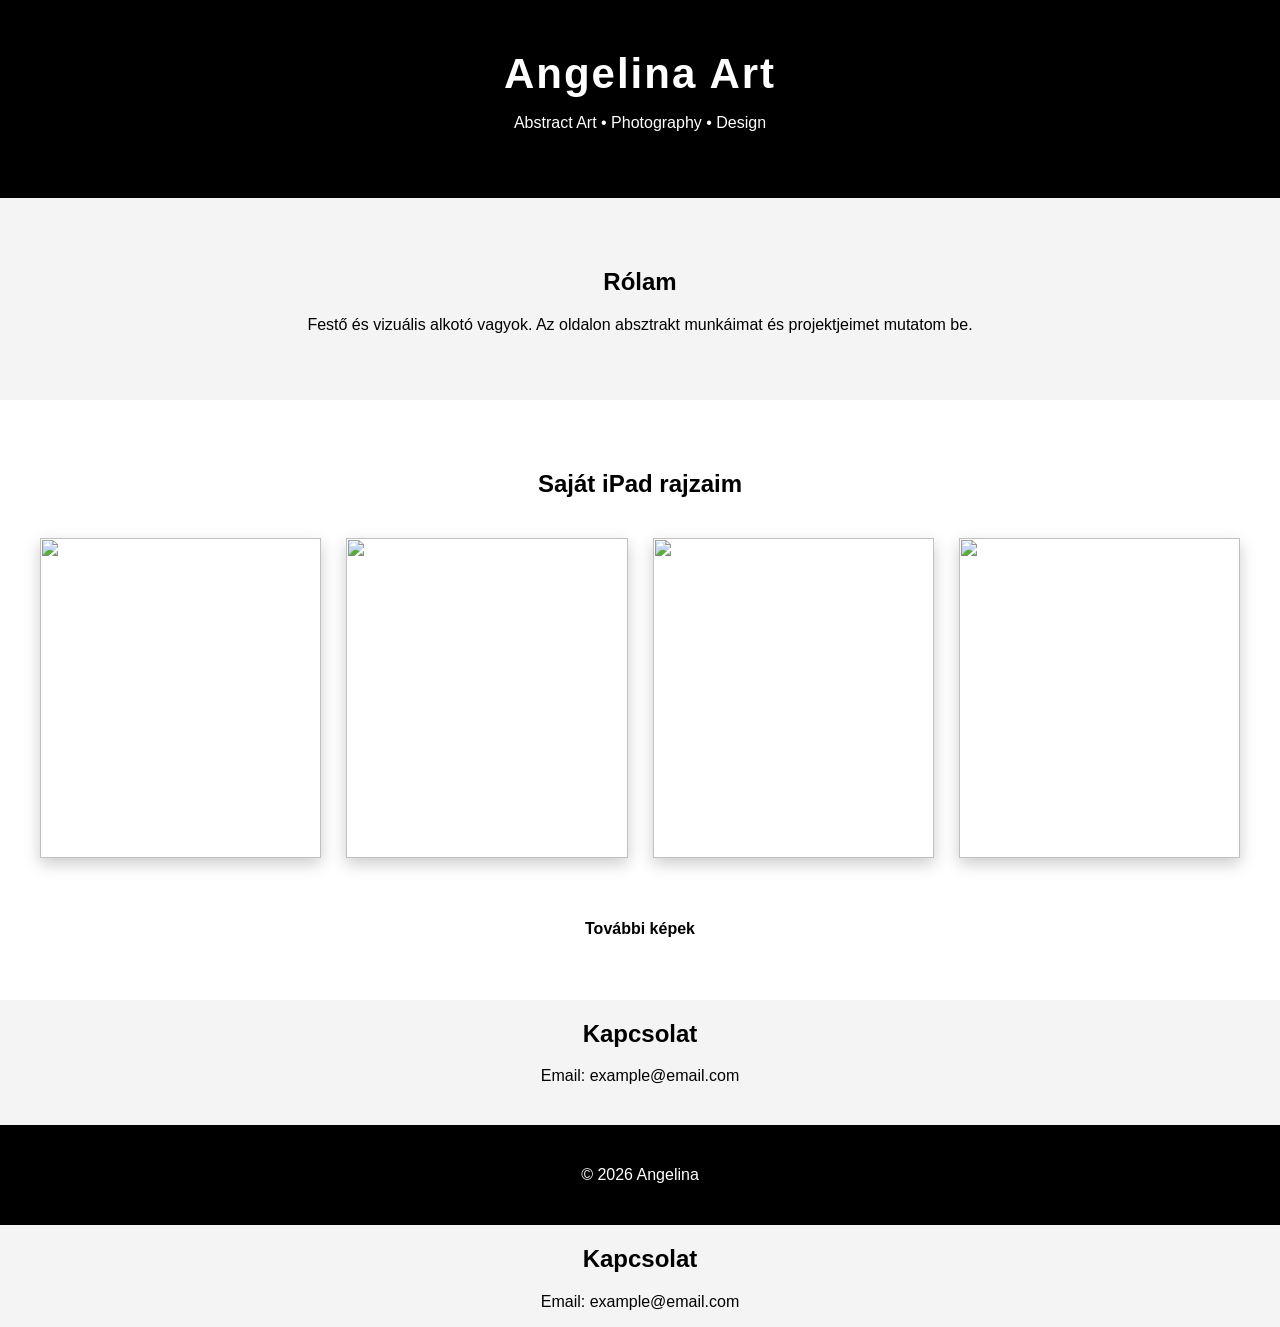
==== index.html @ 05cfa61c "Update index.html" ====
<!DOCTYPE html>
<html lang="hu">
<head>
    <meta charset="UTF-8">
    <meta name="viewport" content="width=device-width, initial-scale=1.0">
    <title>Portfólió</title>

    <link rel="stylesheet" href="style.css">
</head>

<body>
<header>
    <h1>Angelina Art</h1>
    <p>Abstract Art • Photography • Design</p>
</header>

<section class="about">
    <h2>Rólam</h2>
    <p>
        Festő és vizuális alkotó vagyok. Az oldalon absztrakt munkáimat és projektjeimet mutatom be.
    </p>
</section>

<section class="portfolio">
    <h2>Saját iPad rajzaim</h2>

    <div class="gallery">
        <img src="https://raw.githubusercontent.com/Lybra10020121/Galery/main/IMG_0257.jpeg">
        <img src="https://raw.githubusercontent.com/Lybra10020121/Galery/main/IMG_0259.jpeg">
        <img src="https://raw.githubusercontent.com/Lybra10020121/Galery/main/IMG_0260.jpeg">
        <img src="https://raw.githubusercontent.com/Lybra10020121/Galery/main/IMG_0261.jpeg">
    </div>
    <a href="gallery.html" class="btn">További képek</a>
</section>
    <h2>Kapcsolat</h2>
    <p>Email: example@email.com</p>
</section>
    
<footer>
    <p>© 2026 Angelina</p>
</footer>

</body>
</html>

<h2>Kapcsolat</h2>
<p>Email: example@email.com</p>
---- style.css ----
body {
    margin: 0;
    font-family: Arial, sans-serif;
    background: #f4f4f4;
    text-align: center;
}

/* FEJLÉC */
header {
    background: black;
    color: white;
    padding: 50px 20px;
}

h1 {
    margin: 0;
    font-size: 42px;
    letter-spacing: 2px;
}

/* SZEKCIÓK */
section {
    padding: 50px 20px;
}

/* RÓLAM */
.about {
    max-width: 700px;
    margin: auto;
}

/* PORTFÓLIÓ */
.portfolio {
    background: white;
}

/* GALÉRIA */
.gallery {
    display: grid;
    grid-template-columns: repeat(auto-fit, minmax(250px, 1fr));
    gap: 25px;
    padding: 20px;
}

/* KÉPEK */
.gallery img {
    width: 100%;
    height: 320px;
    object-fit: cover;
    border-radius:0px;
    box-shadow: 0 6px 15px rgba(0,0,0,0.2);
    transition: transform 0.3s ease, filter 0.3s ease;
}

/* HOVER EFFEKT */
.gallery img:hover {
    transform: scale(1.05);
    filter: brightness(1.1);
}

/* FOOTER */
footer {
    background: black;
    color: white;
    padding: 25px;
    margin-top: 40px;
}

.btn {
    display: inline-block;
    margin-top: 30px;
    padding: 12px 30px;
    background: white;
    color: black;
    text-decoration: none;
    font-weight: bold;
    border-radius: 30px;
    transition: 0.3s;
}

.btn:hover {
    background: black;
    color: white;
    border: 1px solid white;
}
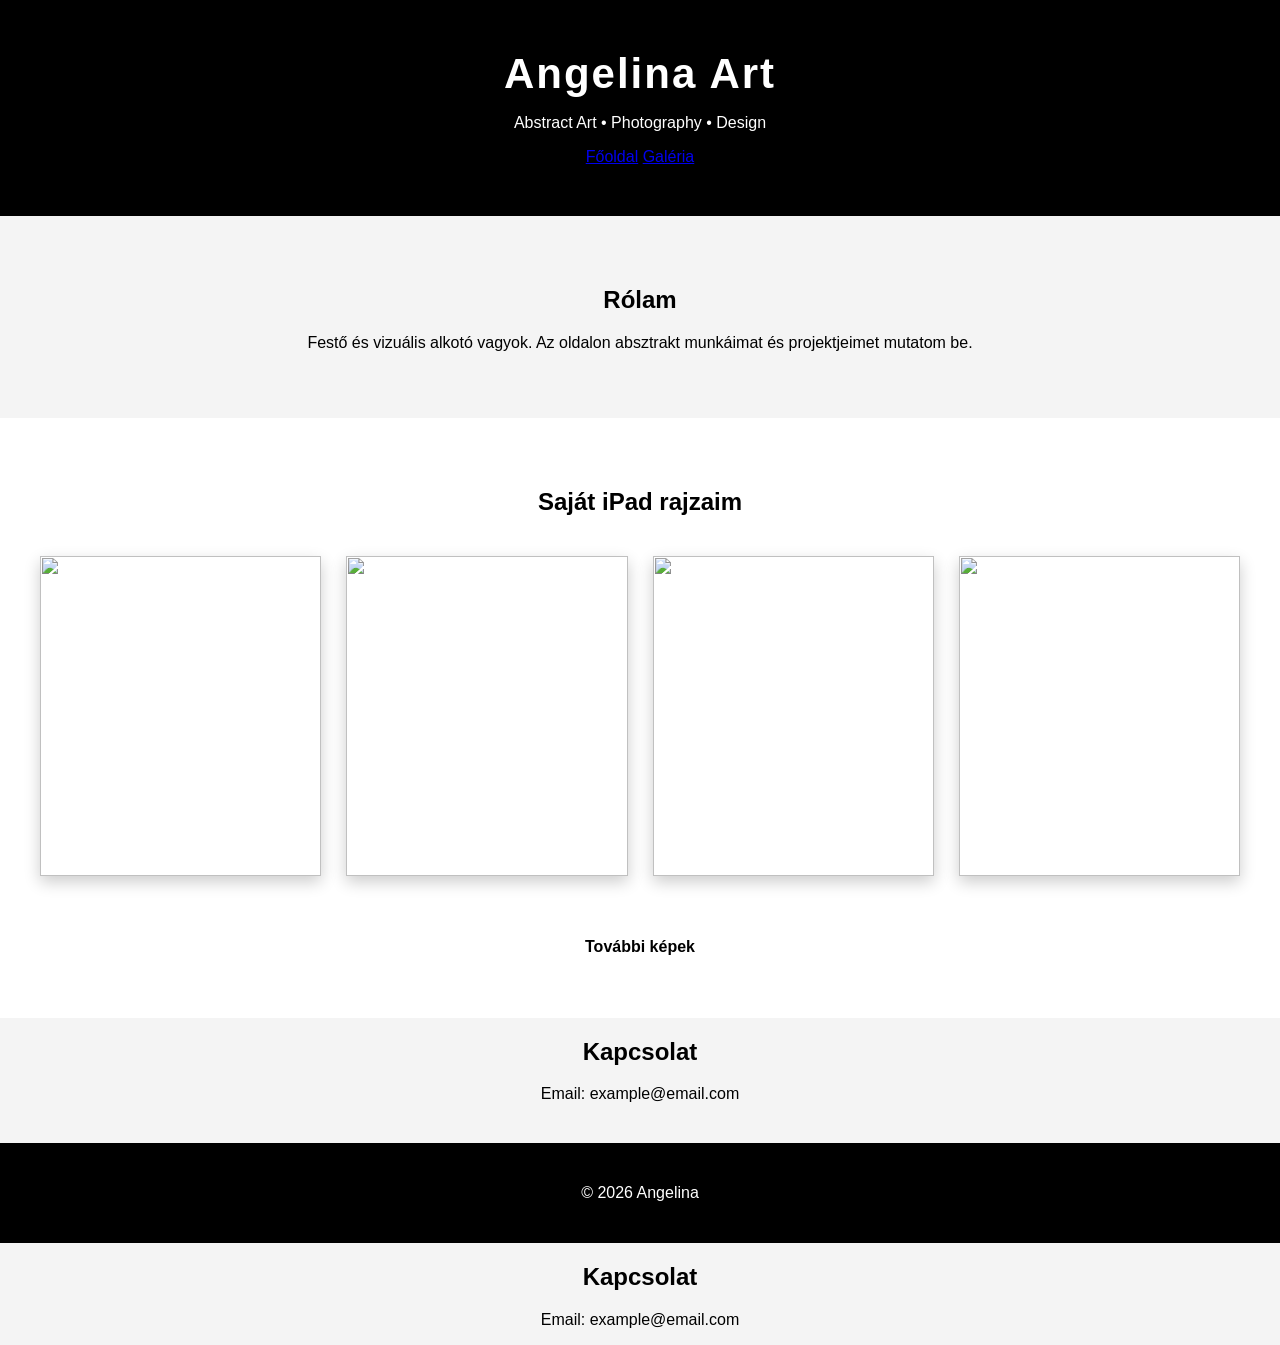
==== commit 6d76cd9a: "Update index.html" ====
--- a/index.html
+++ b/index.html
@@ -12,6 +12,10 @@
 <header>
     <h1>Angelina Art</h1>
     <p>Abstract Art • Photography • Design</p>
+    <nav>
+    <a href="index.html">Főoldal</a>
+    <a href="gallery.html">Galéria</a>
+</nav>
 </header>
 
 <section class="about">
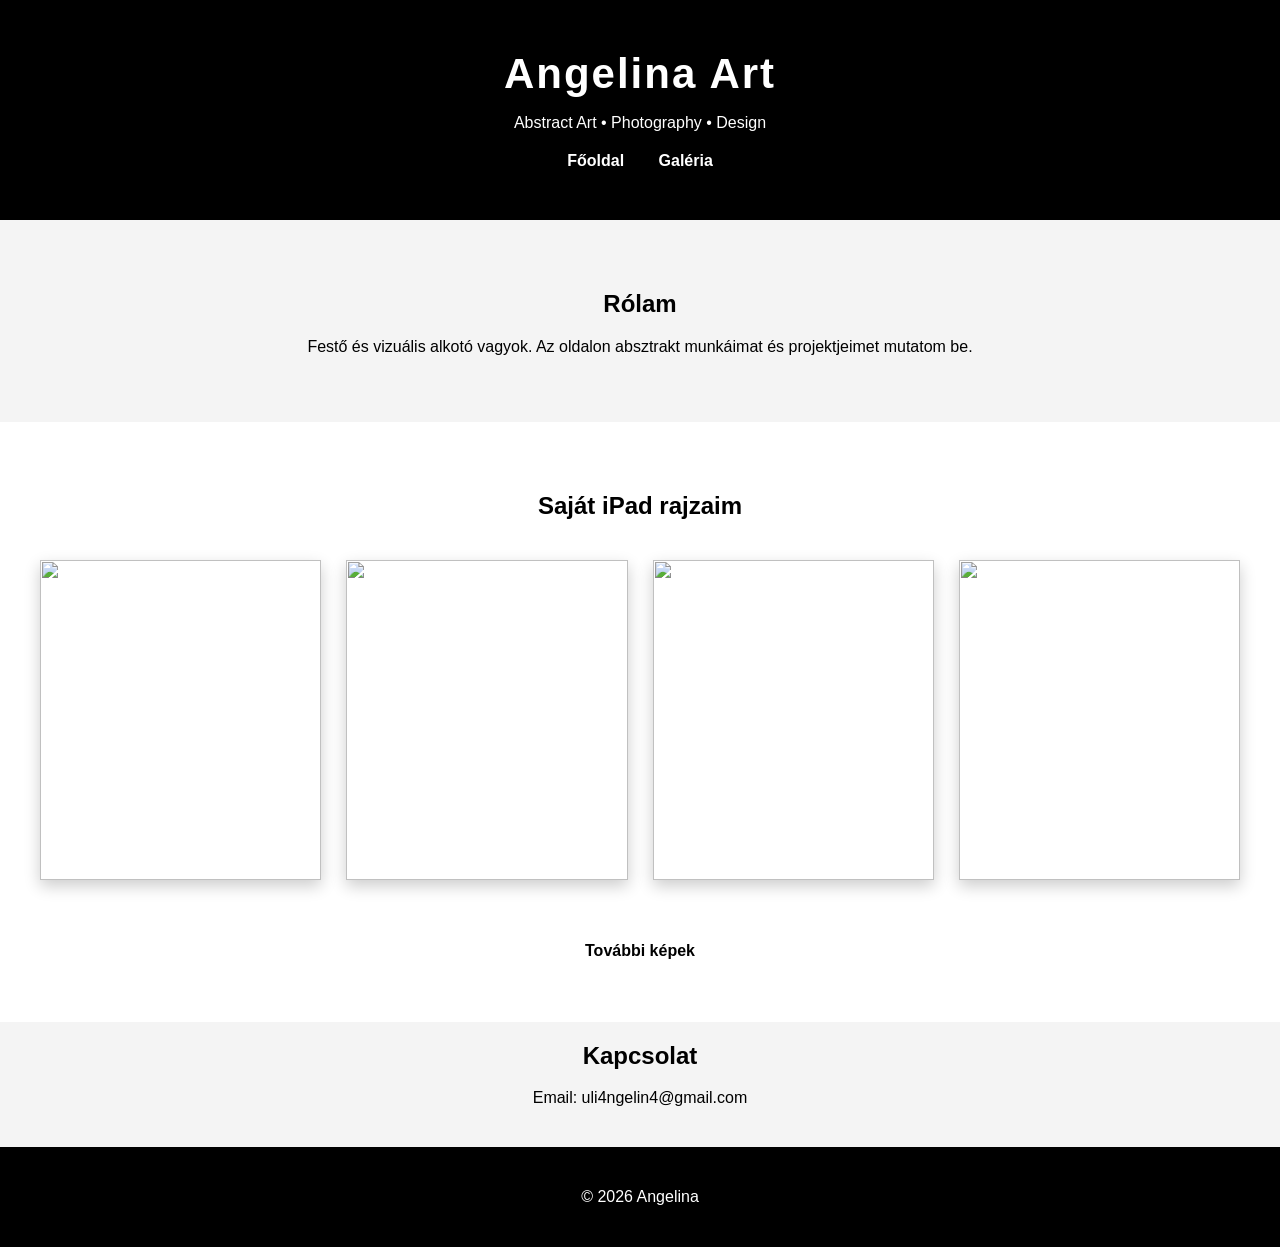
==== commit f900c404: "Update index.html" ====
--- a/index.html
+++ b/index.html
@@ -37,7 +37,7 @@
     <a href="gallery.html" class="btn">További képek</a>
 </section>
     <h2>Kapcsolat</h2>
-    <p>Email: example@email.com</p>
+    <p>Email: uli4ngelin4@gmail.com</p>
 </section>
     
 <footer>
@@ -46,6 +46,3 @@
 
 </body>
 </html>
-
-<h2>Kapcsolat</h2>
-<p>Email: example@email.com</p>
--- a/style.css
+++ b/style.css
@@ -65,6 +65,21 @@
     padding: 25px;
     margin-top: 40px;
 }
+nav {
+    margin-top: 20px;
+}
+
+nav a {
+    margin: 0 15px;
+    text-decoration: none;
+    color: white;
+    font-weight: bold;
+    transition: 0.3s;
+}
+
+nav a:hover {
+    opacity: 0.7;
+}
 
 .btn {
     display: inline-block;
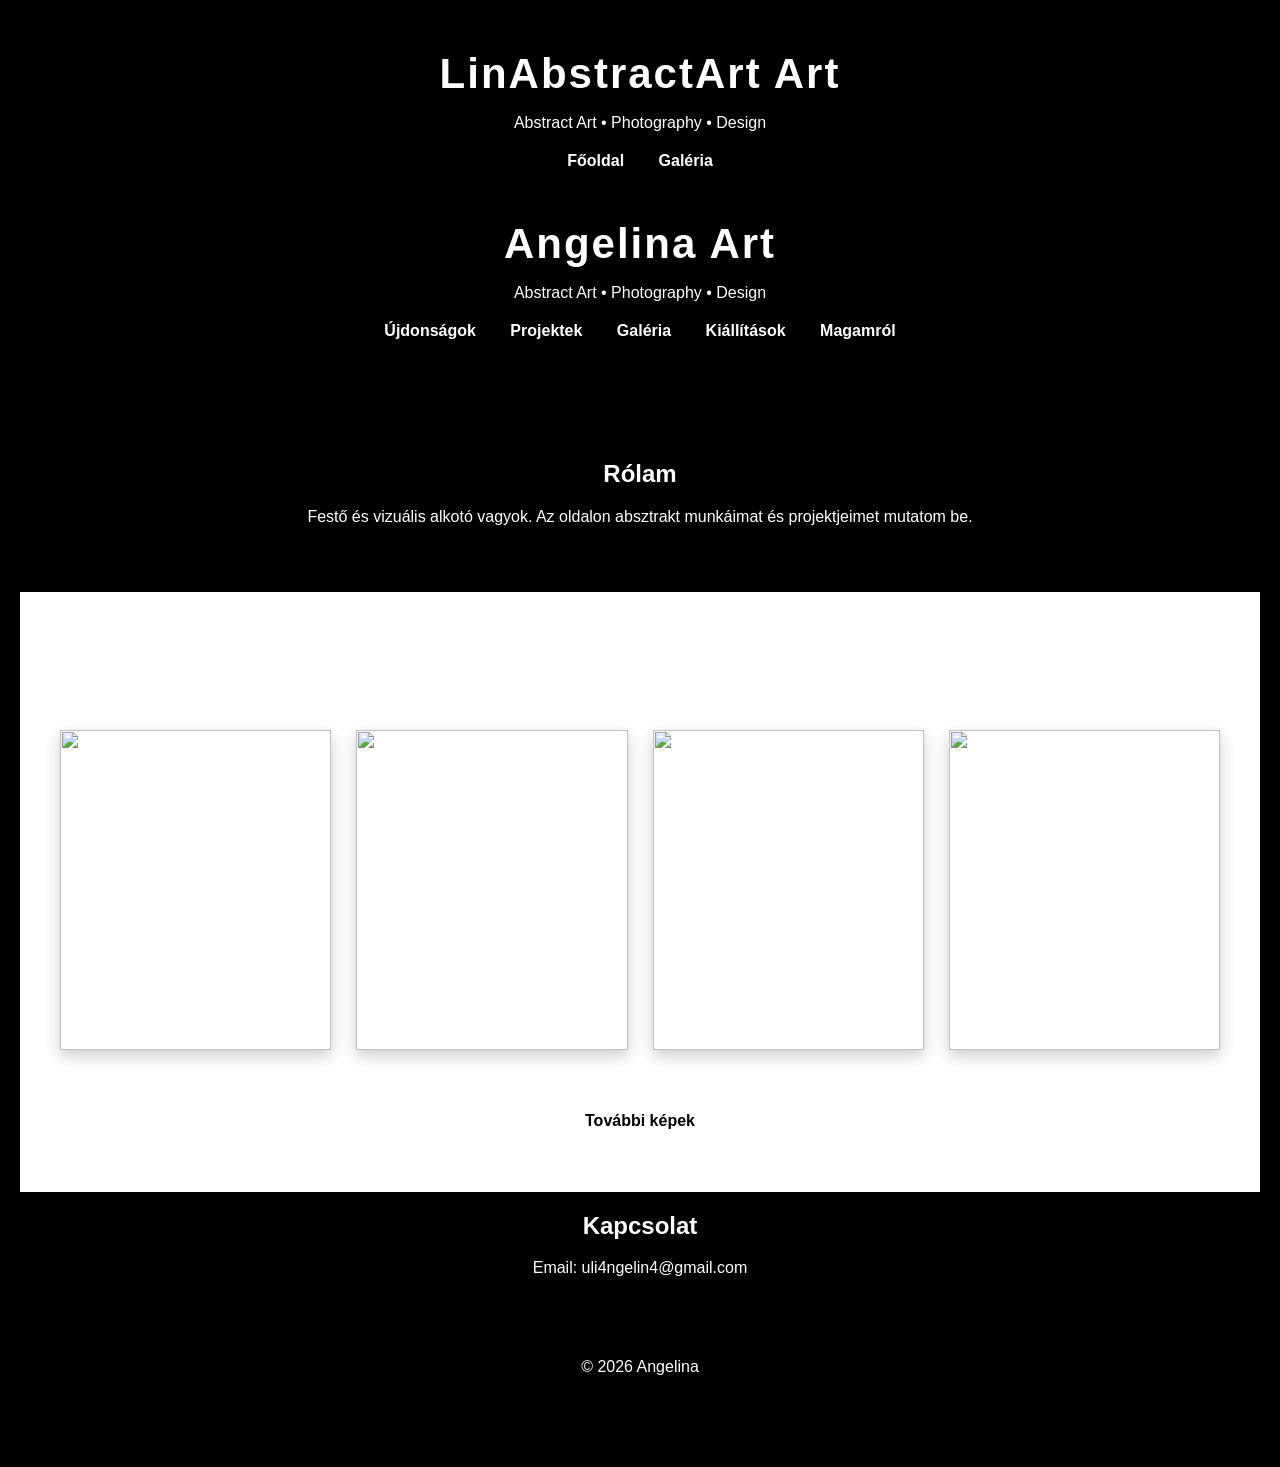
==== commit 62abc0c3: "Update index.html" ====
--- a/index.html
+++ b/index.html
@@ -10,12 +10,23 @@
 
 <body>
 <header>
-    <h1>Angelina Art</h1>
+    <h1>LinAbstractArt Art</h1>
     <p>Abstract Art • Photography • Design</p>
     <nav>
     <a href="index.html">Főoldal</a>
     <a href="gallery.html">Galéria</a>
 </nav>
+    <header>
+    <h1>Angelina Art</h1>
+    <p>Abstract Art • Photography • Design</p>
+
+    <nav class="menu">
+        <a href="#">Újdonságok</a>
+        <a href="#">Projektek</a>
+        <a href="gallery.html">Galéria</a>
+        <a href="#">Kiállítások</a>
+        <a href="#">Magamról</a>
+    </nav>
 </header>
 
 <section class="about">
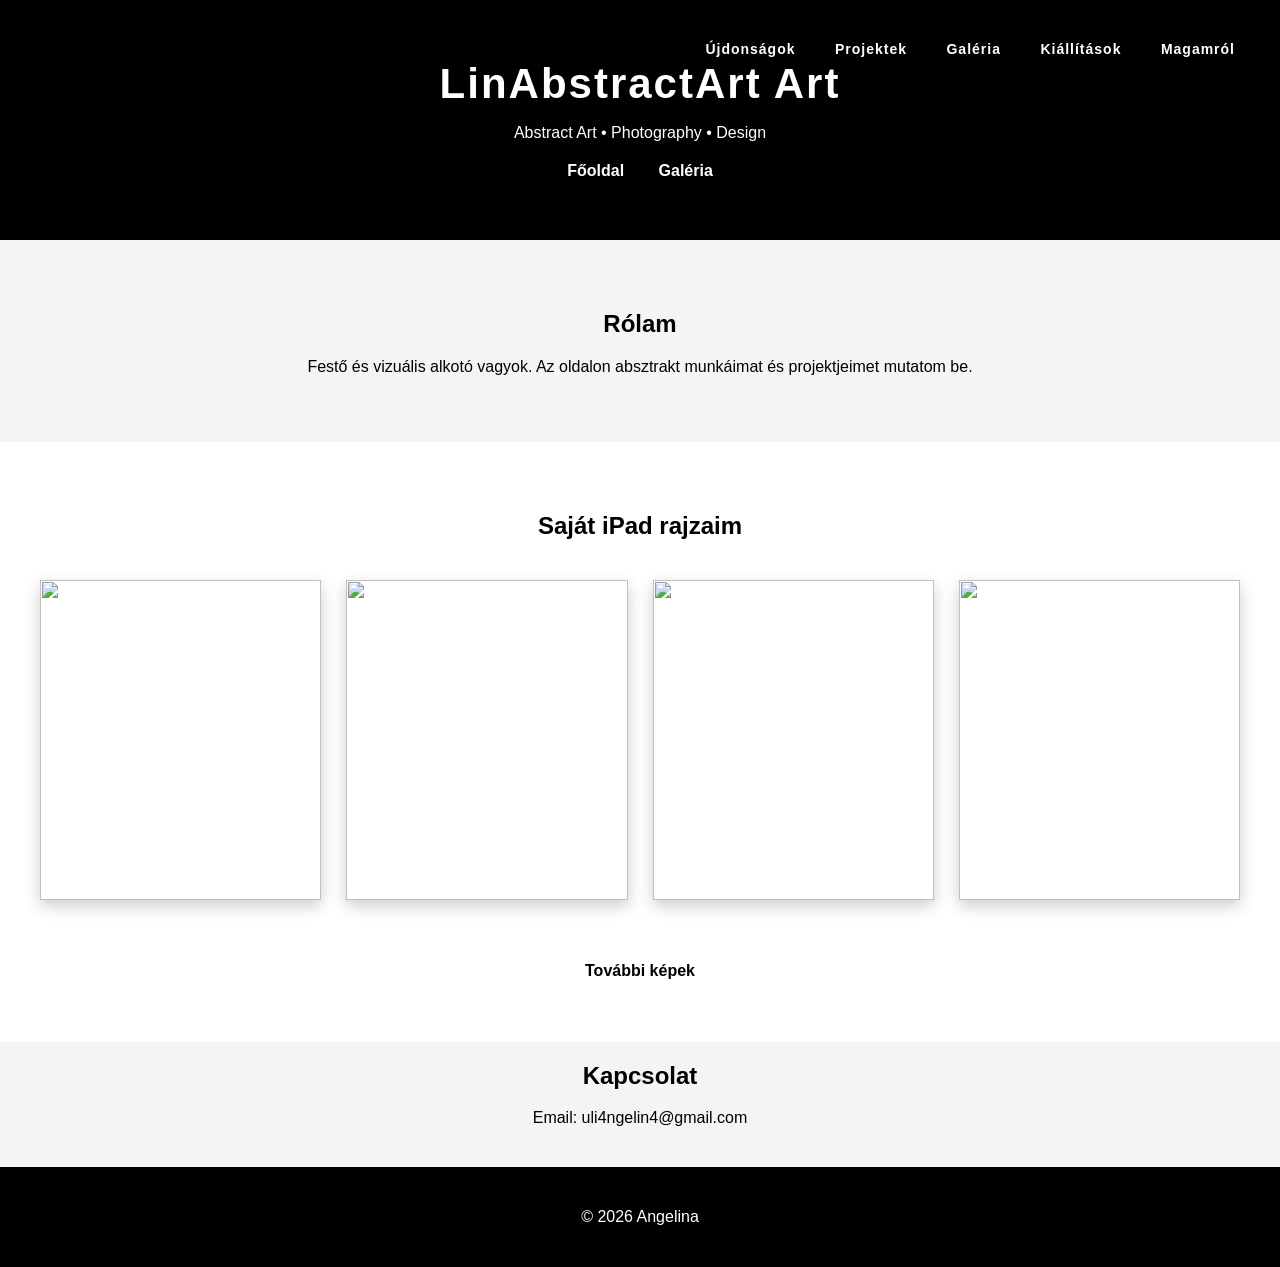
==== commit c284812f: "Update index.html" ====
--- a/index.html
+++ b/index.html
@@ -16,9 +16,6 @@
     <a href="index.html">Főoldal</a>
     <a href="gallery.html">Galéria</a>
 </nav>
-    <header>
-    <h1>Angelina Art</h1>
-    <p>Abstract Art • Photography • Design</p>
 
     <nav class="menu">
         <a href="#">Újdonságok</a>
--- a/style.css
+++ b/style.css
@@ -10,6 +10,35 @@
     background: black;
     color: white;
     padding: 50px 20px;
+}
+/* HEADER POZÍCIONÁLÁS */
+header {
+    position: relative;
+    background: black;
+    color: white;
+    padding: 60px 20px;
+}
+
+/* MENÜ */
+.menu {
+    position: absolute;
+    top: 20px;
+    right: 30px;
+}
+
+/* MENÜ LINKEK */
+.menu a {
+    margin-left: 20px;
+    text-decoration: none;
+    color: white;
+    font-size: 14px;
+    letter-spacing: 1px;
+    transition: 0.3s;
+}
+
+/* HOVER */
+.menu a:hover {
+    opacity: 0.6;
 }
 
 h1 {
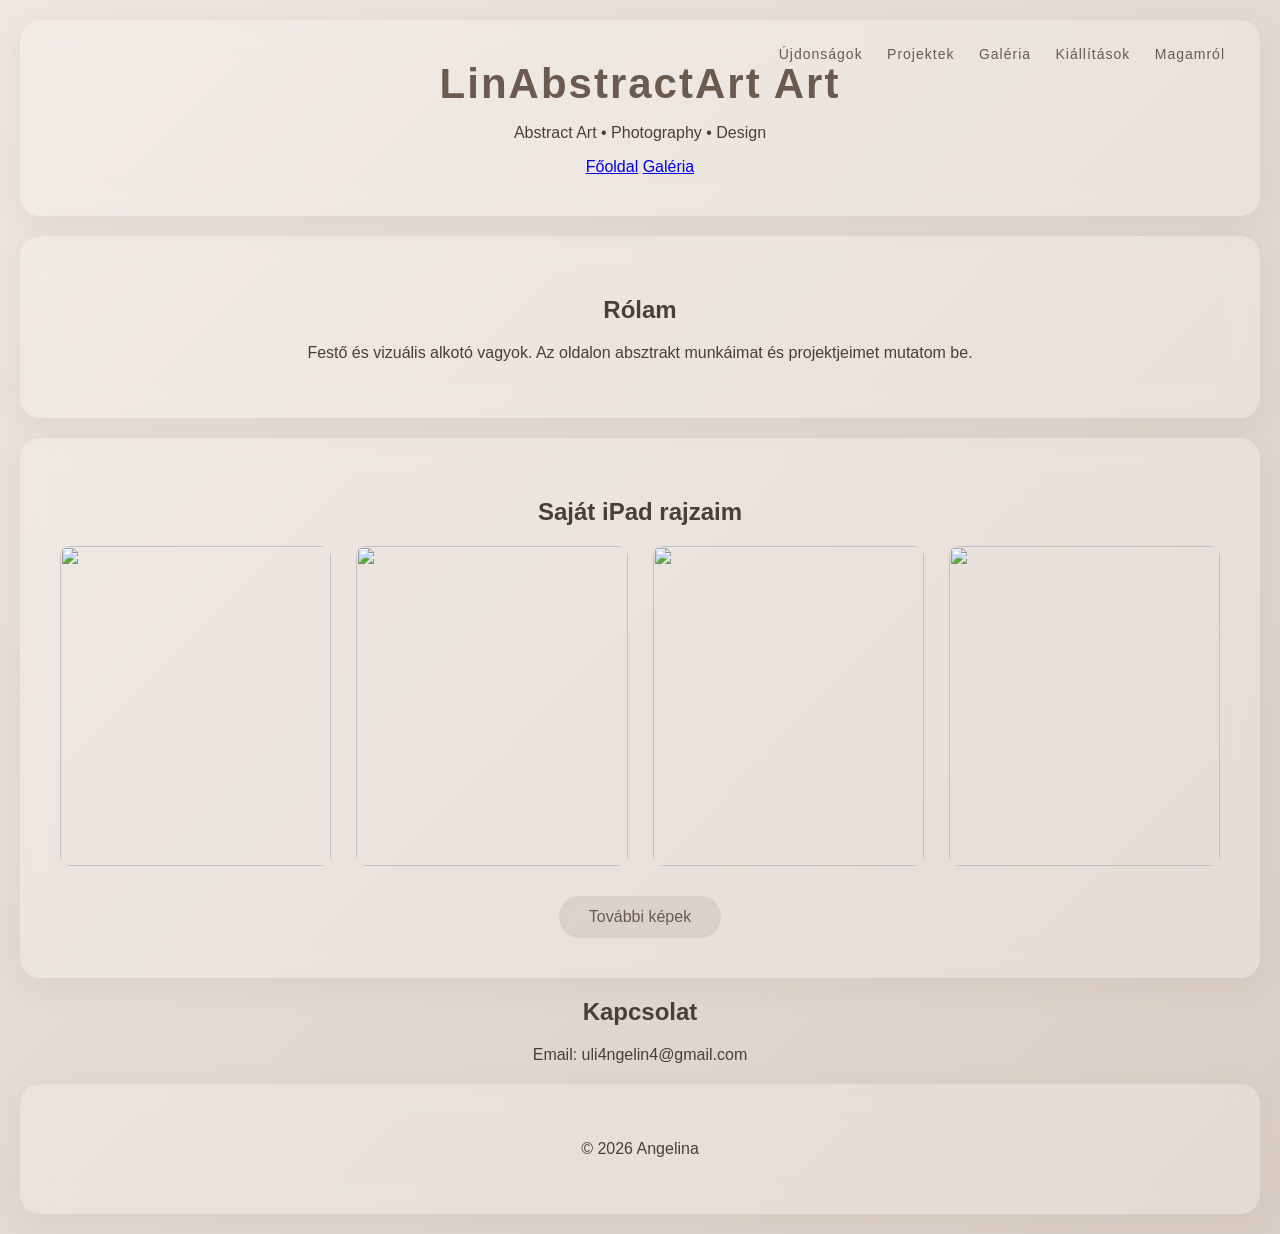
==== commit adca5a95: "Update index.html" ====
--- a/index.html
+++ b/index.html
@@ -17,6 +17,8 @@
     <a href="gallery.html">Galéria</a>
 </nav>
 
+
+    
     <nav class="menu">
         <a href="#">Újdonságok</a>
         <a href="#">Projektek</a>
--- a/style.css
+++ b/style.css
@@ -1,66 +1,54 @@
+/* ALAP */
 body {
     margin: 0;
     font-family: Arial, sans-serif;
-    background: #f4f4f4;
+    background: linear-gradient(135deg, #eee6df, #d9cec5);
+    color: #4a3f36;
     text-align: center;
 }
 
-/* FEJLÉC */
-header {
-    background: black;
-    color: white;
-    padding: 50px 20px;
-}
-/* HEADER POZÍCIONÁLÁS */
+/* HEADER */
 header {
     position: relative;
-    background: black;
-    color: white;
     padding: 60px 20px;
+}
+
+/* ÜVEGHATÁS BLOKKOK */
+header, section, footer {
+    background: rgba(255, 255, 255, 0.25);
+    backdrop-filter: blur(14px);
+    -webkit-backdrop-filter: blur(14px);
+    border-radius: 20px;
+    margin: 20px;
+    padding: 40px;
+}
+
+/* CÍM */
+h1 {
+    margin: 0;
+    font-size: 42px;
+    letter-spacing: 2px;
+    color: #6b5a4f;
 }
 
 /* MENÜ */
 .menu {
     position: absolute;
-    top: 20px;
-    right: 30px;
+    top: 25px;
+    right: 35px;
 }
 
-/* MENÜ LINKEK */
 .menu a {
     margin-left: 20px;
     text-decoration: none;
-    color: white;
+    color: #6b5a4f;
     font-size: 14px;
     letter-spacing: 1px;
     transition: 0.3s;
 }
 
-/* HOVER */
 .menu a:hover {
-    opacity: 0.6;
-}
-
-h1 {
-    margin: 0;
-    font-size: 42px;
-    letter-spacing: 2px;
-}
-
-/* SZEKCIÓK */
-section {
-    padding: 50px 20px;
-}
-
-/* RÓLAM */
-.about {
-    max-width: 700px;
-    margin: auto;
-}
-
-/* PORTFÓLIÓ */
-.portfolio {
-    background: white;
+    color: #8a776b;
 }
 
 /* GALÉRIA */
@@ -68,7 +56,6 @@
     display: grid;
     grid-template-columns: repeat(auto-fit, minmax(250px, 1fr));
     gap: 25px;
-    padding: 20px;
 }
 
 /* KÉPEK */
@@ -76,54 +63,33 @@
     width: 100%;
     height: 320px;
     object-fit: cover;
-    border-radius:0px;
-    box-shadow: 0 6px 15px rgba(0,0,0,0.2);
-    transition: transform 0.3s ease, filter 0.3s ease;
+    border-radius: 10px;
+    transition: 0.4s;
 }
 
-/* HOVER EFFEKT */
+/* HOVER */
 .gallery img:hover {
-    transform: scale(1.05);
-    filter: brightness(1.1);
+    transform: scale(1.03);
 }
 
-/* FOOTER */
-footer {
-    background: black;
-    color: white;
-    padding: 25px;
-    margin-top: 40px;
-}
-nav {
-    margin-top: 20px;
-}
-
-nav a {
-    margin: 0 15px;
-    text-decoration: none;
-    color: white;
-    font-weight: bold;
-    transition: 0.3s;
-}
-
-nav a:hover {
-    opacity: 0.7;
-}
-
+/* GOMB */
 .btn {
     display: inline-block;
     margin-top: 30px;
     padding: 12px 30px;
-    background: white;
-    color: black;
+    background: rgba(107, 90, 79, 0.15);
+    color: #6b5a4f;
     text-decoration: none;
-    font-weight: bold;
     border-radius: 30px;
+    backdrop-filter: blur(10px);
     transition: 0.3s;
 }
 
 .btn:hover {
-    background: black;
-    color: white;
-    border: 1px solid white;
+    background: rgba(107, 90, 79, 0.3);
 }
+
+/* EXTRA: nagyon finom árnyék */
+header, section, footer {
+    box-shadow: 0 8px 30px rgba(107, 90, 79, 0.08);
+}
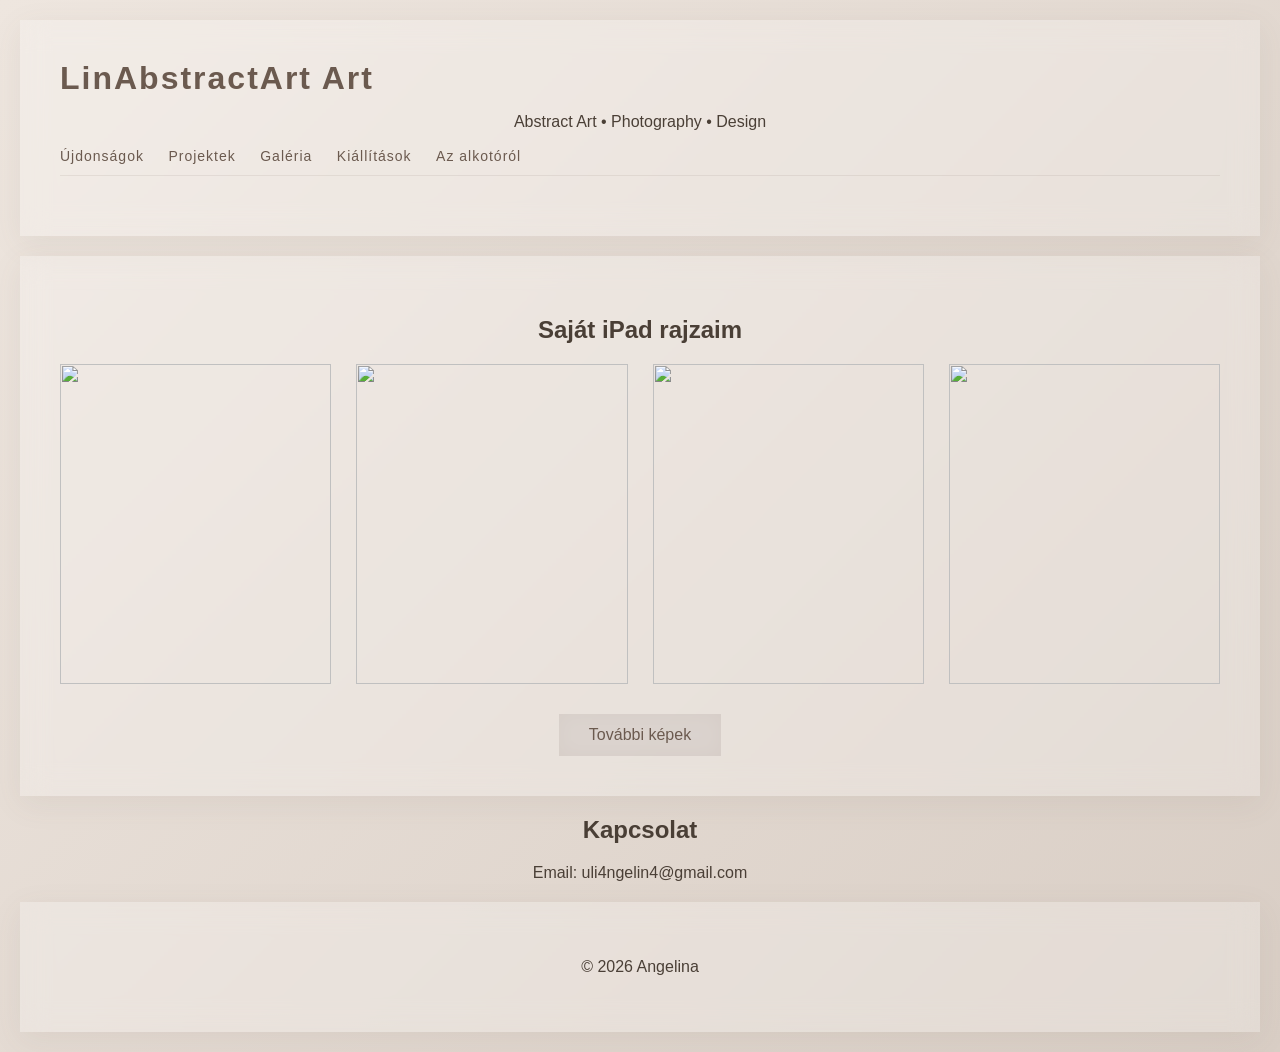
==== commit 25eb7e08: "Update index.html" ====
--- a/index.html
+++ b/index.html
@@ -12,9 +12,6 @@
 <header>
     <h1>LinAbstractArt Art</h1>
     <p>Abstract Art • Photography • Design</p>
-    <nav>
-    <a href="index.html">Főoldal</a>
-    <a href="gallery.html">Galéria</a>
 </nav>
 
 
@@ -24,16 +21,9 @@
         <a href="#">Projektek</a>
         <a href="gallery.html">Galéria</a>
         <a href="#">Kiállítások</a>
-        <a href="#">Magamról</a>
+        <a href="#">Az alkotóról</a>
     </nav>
 </header>
-
-<section class="about">
-    <h2>Rólam</h2>
-    <p>
-        Festő és vizuális alkotó vagyok. Az oldalon absztrakt munkáimat és projektjeimet mutatom be.
-    </p>
-</section>
 
 <section class="portfolio">
     <h2>Saját iPad rajzaim</h2>
--- a/style.css
+++ b/style.css
@@ -9,8 +9,38 @@
 
 /* HEADER */
 header {
+    /* HEADER FRISSÍTÉSE */
+header {
+    display: flex;
+    flex-direction: column; /* Egymás alá kerüljenek alapból */
+    align-items: flex-start; /* Balra igazítjuk a tartalmat */
+    padding: 40px 20px;
     position: relative;
-    padding: 60px 20px;
+}
+
+/* NÉV (LinAbstractArt) BALRA TOLÁSA */
+h1 {
+    margin: 0;
+    font-size: 32px; /* Kicsit kisebb, hogy elférjen mobilon */
+    text-align: left;
+    width: 100%;
+}
+
+/* MENÜ ÚJRAGONDOLÁSA */
+.menu {
+    position: static; /* Mobilon ne a sarokban lebegjen */
+    width: 100%;
+    text-align: left; /* Vagy right, ha jobbra szeretnéd */
+    margin-bottom: 20px; /* Hogy legyen hely a név felett */
+    padding-bottom: 10px;
+    border-bottom: 1px solid rgba(107, 90, 79, 0.1); /* Egy vékony elválasztó vonal */
+}
+
+.menu a {
+    margin-left: 0;
+    margin-right: 20px; /* Inkább jobb oldali margó, ha balra zárt */
+}
+
 }
 
 /* ÜVEGHATÁS BLOKKOK */
@@ -18,7 +48,8 @@
     background: rgba(255, 255, 255, 0.25);
     backdrop-filter: blur(14px);
     -webkit-backdrop-filter: blur(14px);
-    border-radius: 20px;
+    /* ÁTÍRVA: Nincs lekerekítés a blokkoknál */
+    border-radius: 0; 
     margin: 20px;
     padding: 40px;
 }
@@ -63,7 +94,8 @@
     width: 100%;
     height: 320px;
     object-fit: cover;
-    border-radius: 10px;
+    /* ÁTÍRVA: Nincs lekerekítés a képeknél */
+    border-radius: 0;
     transition: 0.4s;
 }
 
@@ -80,7 +112,8 @@
     background: rgba(107, 90, 79, 0.15);
     color: #6b5a4f;
     text-decoration: none;
-    border-radius: 30px;
+    /* ÁTÍRVA: Nincs lekerekítés a gombnál */
+    border-radius: 0;
     backdrop-filter: blur(10px);
     transition: 0.3s;
 }
@@ -93,3 +126,21 @@
 header, section, footer {
     box-shadow: 0 8px 30px rgba(107, 90, 79, 0.08);
 }
+/* CSAK TELEFONON (768px alatti képernyő) */
+@media (max-width: 768px) {
+    header {
+        padding: 20px;
+    }
+
+    .menu {
+        position: static;
+        display: block;
+        margin-bottom: 30px;
+        text-align: left;
+    }
+
+    h1 {
+        font-size: 28px;
+        text-align: left;
+    }
+}
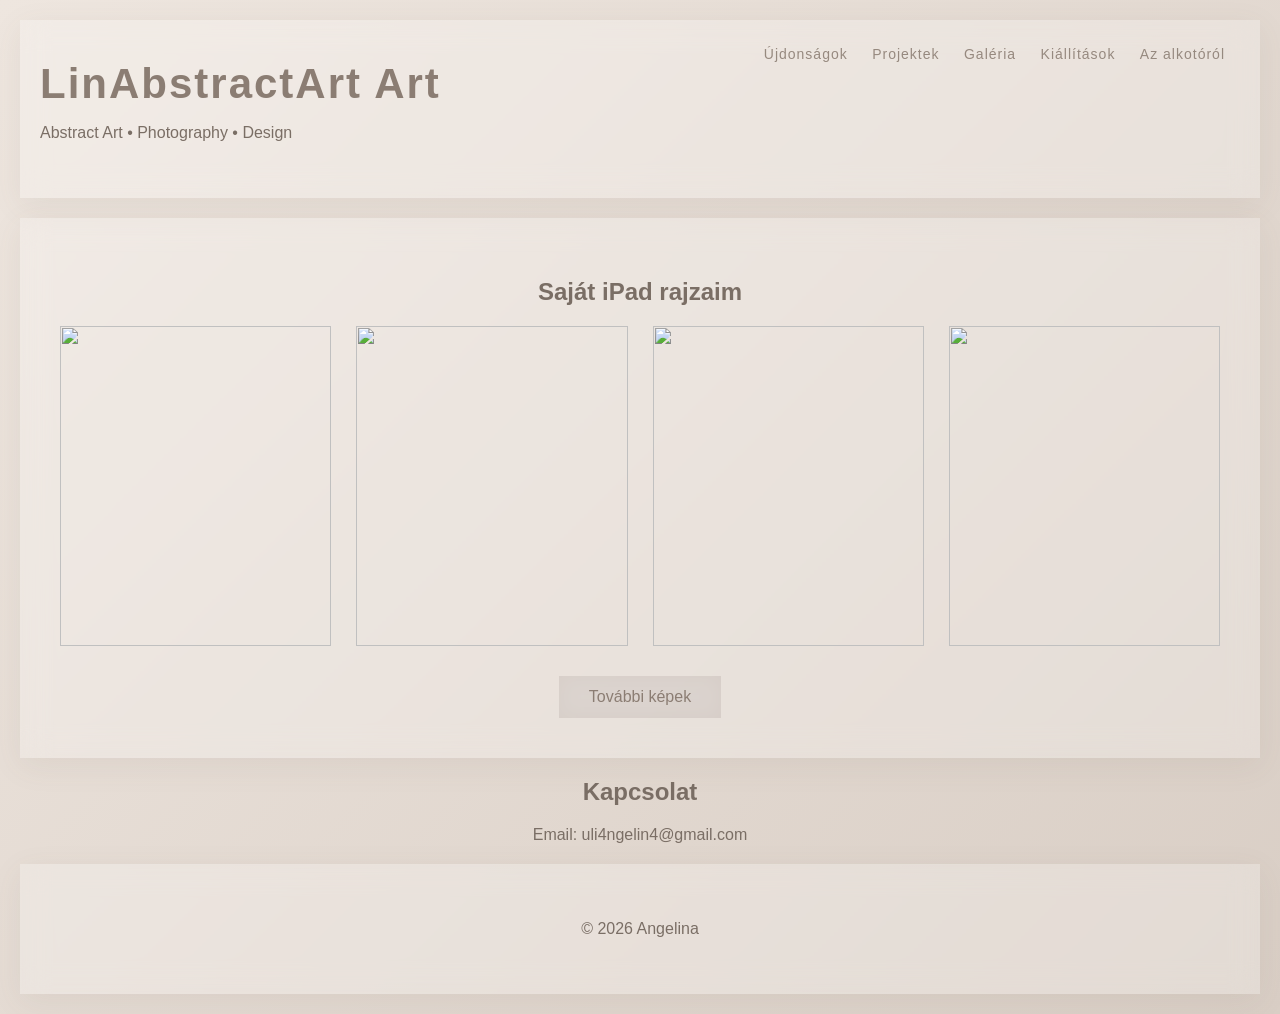
==== commit 9048a4c6: "Update index.html" ====
--- a/index.html
+++ b/index.html
@@ -32,7 +32,7 @@
         <img src="https://raw.githubusercontent.com/Lybra10020121/Galery/main/IMG_0257.jpeg">
         <img src="https://raw.githubusercontent.com/Lybra10020121/Galery/main/IMG_0259.jpeg">
         <img src="https://raw.githubusercontent.com/Lybra10020121/Galery/main/IMG_0260.jpeg">
-        <img src="https://raw.githubusercontent.com/Lybra10020121/Galery/main/IMG_0261.jpeg">
+        <img src="https://raw.githubusercontent.com/Lybra10020121/Galery/main/IMG_0342.jpeg">
     </div>
     <a href="gallery.html" class="btn">További képek</a>
 </section>
--- a/style.css
+++ b/style.css
@@ -3,44 +3,8 @@
     margin: 0;
     font-family: Arial, sans-serif;
     background: linear-gradient(135deg, #eee6df, #d9cec5);
-    color: #4a3f36;
+    color: #7a6e65;
     text-align: center;
-}
-
-/* HEADER */
-header {
-    /* HEADER FRISSÍTÉSE */
-header {
-    display: flex;
-    flex-direction: column; /* Egymás alá kerüljenek alapból */
-    align-items: flex-start; /* Balra igazítjuk a tartalmat */
-    padding: 40px 20px;
-    position: relative;
-}
-
-/* NÉV (LinAbstractArt) BALRA TOLÁSA */
-h1 {
-    margin: 0;
-    font-size: 32px; /* Kicsit kisebb, hogy elférjen mobilon */
-    text-align: left;
-    width: 100%;
-}
-
-/* MENÜ ÚJRAGONDOLÁSA */
-.menu {
-    position: static; /* Mobilon ne a sarokban lebegjen */
-    width: 100%;
-    text-align: left; /* Vagy right, ha jobbra szeretnéd */
-    margin-bottom: 20px; /* Hogy legyen hely a név felett */
-    padding-bottom: 10px;
-    border-bottom: 1px solid rgba(107, 90, 79, 0.1); /* Egy vékony elválasztó vonal */
-}
-
-.menu a {
-    margin-left: 0;
-    margin-right: 20px; /* Inkább jobb oldali margó, ha balra zárt */
-}
-
 }
 
 /* ÜVEGHATÁS BLOKKOK */
@@ -48,10 +12,20 @@
     background: rgba(255, 255, 255, 0.25);
     backdrop-filter: blur(14px);
     -webkit-backdrop-filter: blur(14px);
-    /* ÁTÍRVA: Nincs lekerekítés a blokkoknál */
     border-radius: 0; 
     margin: 20px;
     padding: 40px;
+    box-shadow: 0 8px 30px rgba(107, 90, 79, 0.08);
+}
+
+/* HEADER ALAP (Asztali gépnél) */
+header {
+    display: flex;
+    flex-direction: column;
+    align-items: flex-start; /* Balra tolja a tartalmat */
+    padding: 40px 20px;
+    position: relative;
+    text-align: left;
 }
 
 /* CÍM */
@@ -59,10 +33,11 @@
     margin: 0;
     font-size: 42px;
     letter-spacing: 2px;
-    color: #6b5a4f;
+    color: #8b7d73;
+    text-align: left;
 }
 
-/* MENÜ */
+/* MENÜ (Asztali gépnél a sarokban) */
 .menu {
     position: absolute;
     top: 25px;
@@ -72,17 +47,17 @@
 .menu a {
     margin-left: 20px;
     text-decoration: none;
-    color: #6b5a4f;
+    color: #96897f;
     font-size: 14px;
     letter-spacing: 1px;
     transition: 0.3s;
 }
 
 .menu a:hover {
-    color: #8a776b;
+    color: #b0a49c;
 }
 
-/* GALÉRIA */
+/* GALÉRIA ÚJRA MŰKÖDIK */
 .gallery {
     display: grid;
     grid-template-columns: repeat(auto-fit, minmax(250px, 1fr));
@@ -94,12 +69,10 @@
     width: 100%;
     height: 320px;
     object-fit: cover;
-    /* ÁTÍRVA: Nincs lekerekítés a képeknél */
     border-radius: 0;
     transition: 0.4s;
 }
 
-/* HOVER */
 .gallery img:hover {
     transform: scale(1.03);
 }
@@ -110,37 +83,39 @@
     margin-top: 30px;
     padding: 12px 30px;
     background: rgba(107, 90, 79, 0.15);
-    color: #6b5a4f;
+    color: #8b7d73;
     text-decoration: none;
-    /* ÁTÍRVA: Nincs lekerekítés a gombnál */
     border-radius: 0;
     backdrop-filter: blur(10px);
     transition: 0.3s;
 }
 
 .btn:hover {
-    background: rgba(107, 90, 79, 0.3);
+    background: rgba(107, 90, 79, 0.2);
 }
 
-/* EXTRA: nagyon finom árnyék */
-header, section, footer {
-    box-shadow: 0 8px 30px rgba(107, 90, 79, 0.08);
-}
-/* CSAK TELEFONON (768px alatti képernyő) */
+/* MOBILOS NÉZET - Itt rakjuk helyre az összecsúszást */
 @media (max-width: 768px) {
     header {
         padding: 20px;
+        align-items: flex-start;
     }
 
     .menu {
-        position: static;
-        display: block;
-        margin-bottom: 30px;
+        position: static; /* Kikerül a sarokból */
+        width: 100%;
         text-align: left;
+        margin-bottom: 20px;
+        padding-bottom: 10px;
+        border-bottom: 1px solid rgba(139, 125, 115, 0.15);
+    }
+
+    .menu a {
+        margin-left: 0;
+        margin-right: 15px;
     }
 
     h1 {
         font-size: 28px;
-        text-align: left;
     }
 }
